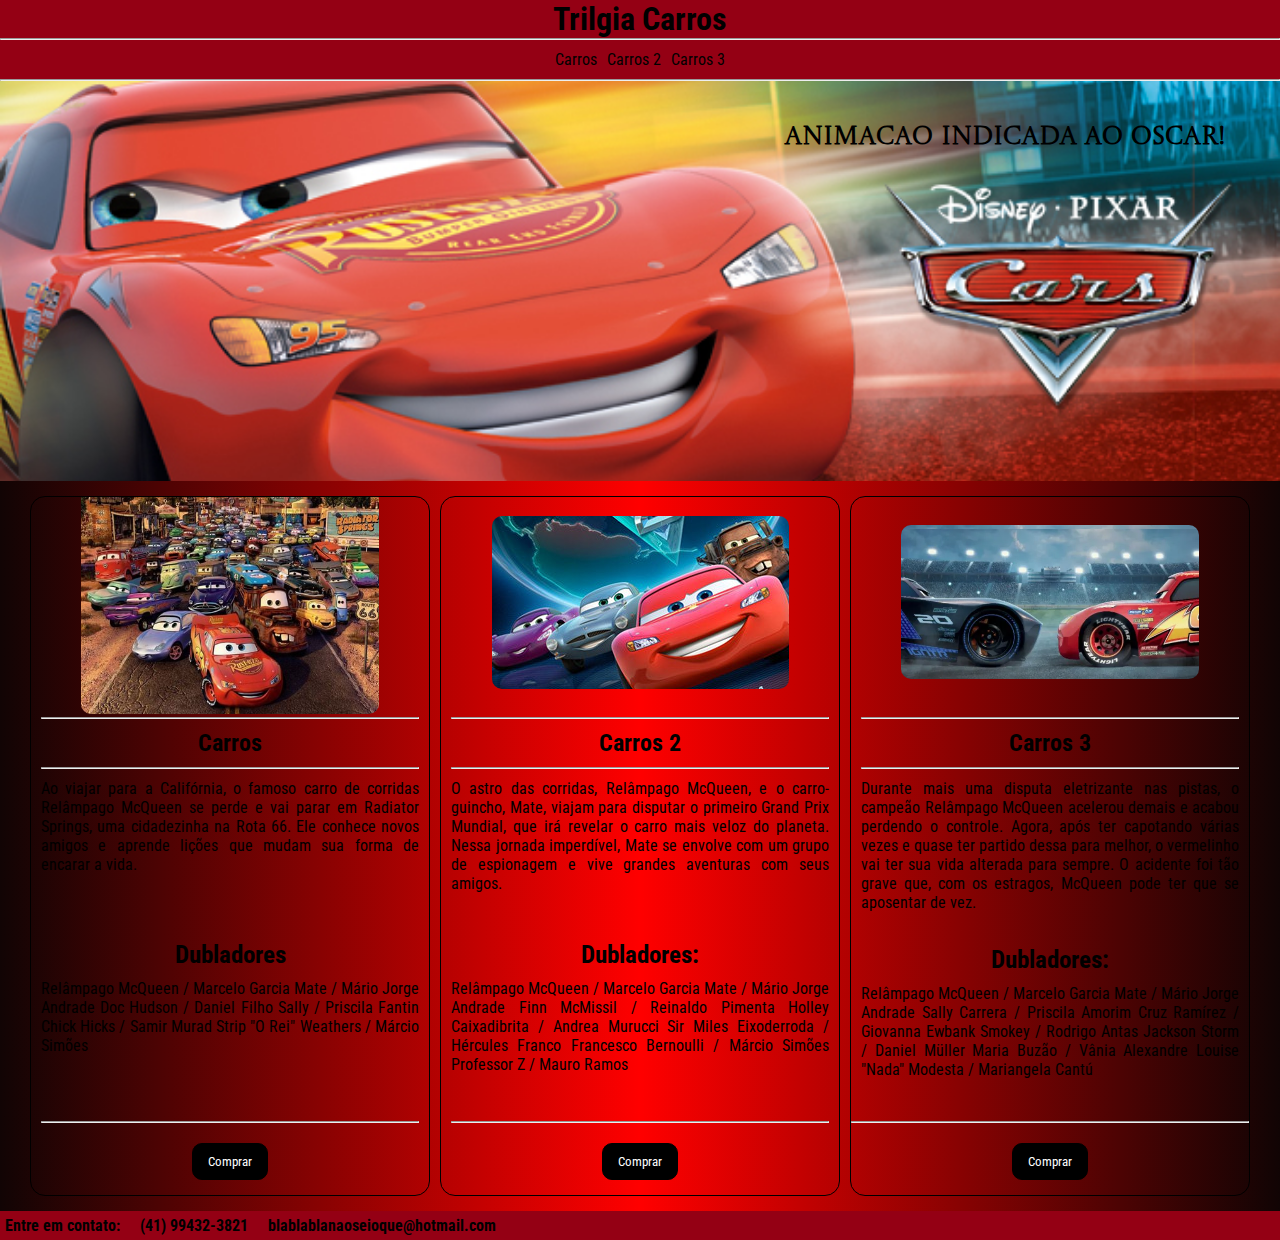
==== indexcards.html @ d116e016 "recup web" ====
<!DOCTYPE html>
<html lang="pt-br">

<head>
    <meta charset="UTF-8">
    <meta http-equiv="X-UA-Compatible" content="IE=edge">
    <meta name="viewport" content="width=device-width, initial-scale=1.0">
    <link href="https://fonts.googleapis.com/icon?family=Material+Icons" rel="stylesheet">
    <link rel="stylesheet" href="https://cdnjs.cloudflare.com/ajax/libs/font-awesome/6.4.0/css/all.min.css"
        integrity="sha512-iecdLmaskl7CVkqkXNQ/ZH/XLlvWZOJyj7Yy7tcenmpD1ypASozpmT/E0iPtmFIB46ZmdtAc9eNBvH0H/ZpiBw=="
        crossorigin="anonymous" referrerpolicy="no-referrer" />

    <link rel="stylesheet" href="./css/stylecard.css" />
    <title>Cards Filmes</title>
</head>

<body>
    <header class="cabecalho">
        <div class="logo">
            <h1>Trilgia Carros</h1>

        </div>
        <hr>
        <nav>
            <ul>
                <li><a href=""> Carros</a></li>
                <li><a href=""> Carros 2</a></li>
                <li><a href=""> Carros 3</a></li>
            </ul>
        </nav>
        <hr>
    </header>
    <main>
        <div id="banner">
            <span> ANIMACAO INDICADA AO OSCAR! </span>

        </div>

        <section>
            <div class="container__filmes">

                <div class="card">

                    <div class="card__background">

                        <img src="./img/poster1card.png" alt="">

                    </div>
                    <div class="card__descricao">
                        <hr>
                        <h2>Carros</h2>
                        <hr>
                        <p>
                            Ao viajar para a Califórnia, o famoso carro de corridas Relâmpago McQueen se perde e
                            vai parar em
                            Radiator Springs, uma cidadezinha na Rota 66. Ele conhece novos amigos e aprende lições que
                            mudam
                            sua forma de encarar a vida.
                        </p>

                        <span>Dubladores</span>

                        <p>Relâmpago McQueen / Marcelo Garcia
                            Mate / Mário Jorge Andrade
                            Doc Hudson / Daniel Filho
                            Sally / Priscila Fantin
                            Chick Hicks / Samir Murad
                            Strip "O Rei" Weathers / Márcio Simões
                        </p>
                        <hr>
                    </div>

                    <div class="card__botao">
                        <button>
                            <a href=""> Comprar</a>
                        </button>
                    </div>

                </div>
                <!--card2-->
                <div class="card">

                    <div class="card__background">
                        <img src="./img/poster2card.png" alt="">
                    </div>
                    <div class="card__descricao">
                        <hr>
                        <h2>Carros 2</h2>
                        <hr>
                        <p>
                            O astro das corridas, Relâmpago McQueen, e o carro-guincho, Mate, viajam para disputar o
                            primeiro
                            Grand Prix Mundial, que irá revelar o carro mais veloz do planeta. Nessa jornada imperdível,
                            Mate se
                            envolve com um grupo de espionagem e vive grandes aventuras com seus amigos.
                        </p>

                        <span>Dubladores:</span>

                        <p>Relâmpago McQueen / Marcelo Garcia
                            Mate / Mário Jorge Andrade
                            Finn McMissil / Reinaldo Pimenta
                            Holley Caixadibrita / Andrea Murucci
                            Sir Miles Eixoderroda / Hércules Franco
                            Francesco Bernoulli / Márcio Simões
                            Professor Z / Mauro Ramos</p>

                        <hr>
                    </div>

                    <div class="card__botao">
                        <button>
                            <a href=""> Comprar</a>
                        </button>
                    </div>

                </div>
                <!--card2-->
                <div class="card">

                    <div class="card__background">

                        <img class="card__img" src="./img/poster3card.png" alt="Computador">

                    </div>
                    <div class="card__descricao">
                        <hr>
                        <h2>Carros 3</h2>
                        <hr>
                        <p>
                            Durante mais uma disputa eletrizante nas pistas, o campeão Relâmpago McQueen acelerou demais
                            e acabou
                            perdendo o controle. Agora, após ter capotando várias vezes e quase ter partido dessa para
                            melhor, o
                            vermelinho vai ter sua vida alterada para sempre. O acidente foi tão grave que, com os
                            estragos,
                            McQueen pode ter que se aposentar de vez.
                        </p>

                        <span>Dubladores:</span>

                        <p>Relâmpago McQueen / Marcelo Garcia
                            Mate / Mário Jorge Andrade
                            Sally Carrera / Priscila Amorim
                            Cruz Ramírez / Giovanna Ewbank
                            Smokey / Rodrigo Antas
                            Jackson Storm / Daniel Müller
                            Maria Buzão / Vânia Alexandre
                            Louise "Nada" Modesta / Mariangela Cantú</p>

                    </div>
                    <hr>

                    <div class="card__botao">
                        <button>
                            <a href=""> Comprar</a>
                        </button>
                    </div>

                </div>

            </div>
        </section>

    </main>
    <footer>
        <span>Entre em contato:</span>
        <i class="fa-solid fa-phone"></i>
        <span> (41) 99432-3821</span>
        <i class="fa-solid fa-envelope"></i>
        <span> blablablanaoseioque@hotmail.com</span>
        <a href="https//www.facebook.com" target="_blank"><i class="fa-brands fa-facebook"></i></a>

    </footer>
</body>

</html>
---- css/stylecard.css ----
@import url('https://fonts.googleapis.com/css2?family=Castoro+Titling&display=swap');
@import url('https://fonts.googleapis.com/css2?family=Bruno+Ace&display=swap');
  @import url('https://fonts.googleapis.com/css2?family=Roboto+Condensed:wght@300;400;700&display=swap');


* {
    margin: 0;
    padding: 0;
    box-sizing: border-box;
    font-family: 'Roboto Condensed', sans-serif
}

body {
    background: rgb(17, 4, 4);
    background: linear-gradient(90deg, rgba(17, 4, 4, 1) 0%, rgba(255, 0, 0, 1) 50%, rgba(17, 4, 4, 1) 100%);
}

.cabecalho {
    background-color: rgb(148, 0, 20);
    display: flex;
    flex-direction: column;
    justify-content:space-between;
    align-items: center;

    
}

hr{
    width: 100%;
}

.cabecalho nav ul{
    display: flex;
    gap: 10px;
    list-style: none;
    padding: 10px;
}

.cabecalho nav li a{
    color: black;
    text-decoration: none;
}

#banner {
    background-image: url("../img/banner.jpg");
    height: 400px;
    background-repeat: no-repeat;
    background-position: center center;
    background-size: cover;
    padding-bottom: 10px;
}

#banner span{
    font-family: 'Castoro Titling', cursive;
    font-size: 25px;
    font-weight: bold;
    display: flex;
    flex-direction: column;
    align-items: flex-end;
    padding-top: 40px;
    padding-right: 55px;
}


.container__filmes {
    display: flex;
    flex-wrap: wrap;
    gap: 10px;
    justify-content: center;
    padding:15px;
}

.card {
    width: 400px;
    height: 700px;
    border: 1px solid black;
    border-radius: 15px;
    overflow: hidden;
    display: flex;
    flex-direction: column;
    gap: 20px;

}

.card__background {
    height: 200px;
    background-size: cover;
    display: flex;
    flex-direction: row;
    justify-content: center;
    align-items: center;
    padding-top: 10px;

}

.card__background img{
    max-width: 75%;
    border-radius: 10px;
}

.card__descricao {
    display: flex;
    flex-direction: column;
    gap: 10px;
    flex-grow: 1;
    padding: 0 10px;
}

.card__descricao h2 {
    
    text-align: center;
    color: black;
}

.card__descricao p {
    text-align: justify;
    flex-grow: 1;
}

.card__descricao span {
    font-size: 25px;
    font-weight: bold;
    text-align: center;
    display: block;
}

.card__botao{
    display:flex;
    flex-direction: row;
    justify-content: center;
    margin-bottom: 15px;
}

.card__botao button{
    border: 1px solid black;
    padding: 10px 15px;
    border-radius: 10px;
    background-color: black;
}
.card__botao a{
    color:white;
    text-decoration: none;
}

footer {
    background-color:  rgb(148, 0, 20);
    display: flex;
    gap: 10px;
    padding: 5px;
    font-weight: bold;
}

footer a{
    text-decoration: none;
    color: black;
}
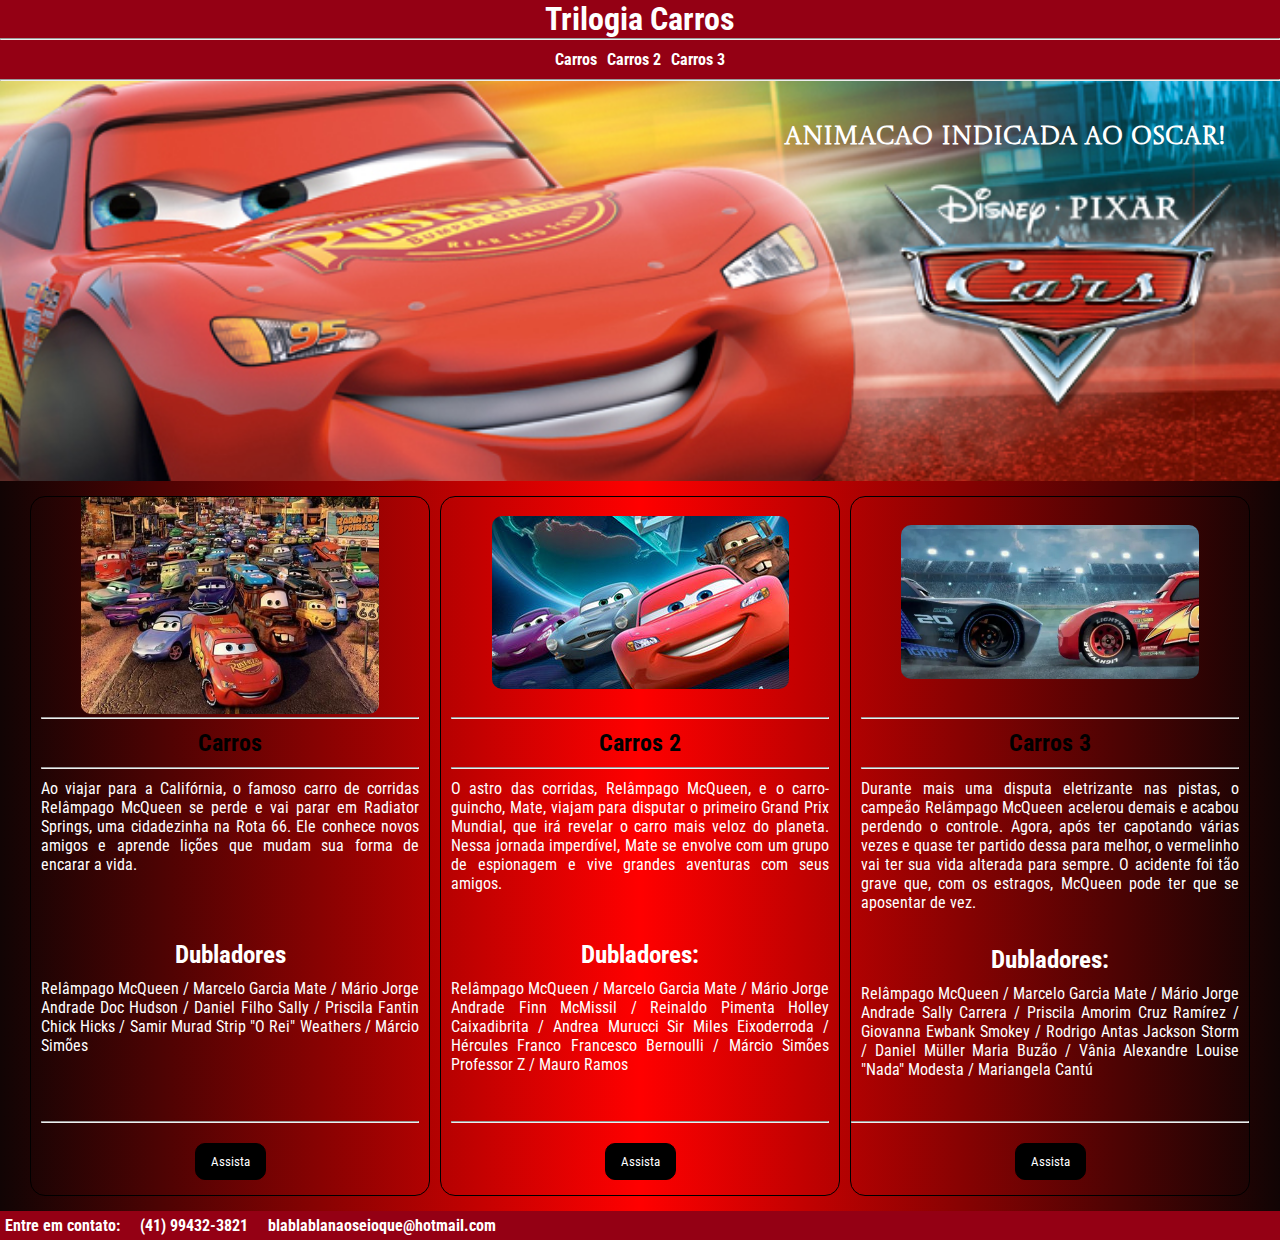
==== commit f1048f8e: "codigo finalizado" ====
--- a/indexcards.html
+++ b/indexcards.html
@@ -17,7 +17,7 @@
 <body>
     <header class="cabecalho">
         <div class="logo">
-            <h1>Trilgia Carros</h1>
+            <h1>Trilogia Carros</h1>
 
         </div>
         <hr>
@@ -72,7 +72,7 @@
 
                     <div class="card__botao">
                         <button>
-                            <a href=""> Comprar</a>
+                            <a href=""> Assista</a>
                         </button>
                     </div>
 
@@ -110,7 +110,7 @@
 
                     <div class="card__botao">
                         <button>
-                            <a href=""> Comprar</a>
+                            <a href=""> Assista</a>
                         </button>
                     </div>
 
@@ -153,7 +153,7 @@
 
                     <div class="card__botao">
                         <button>
-                            <a href=""> Comprar</a>
+                            <a href=""> Assista</a>
                         </button>
                     </div>
 
--- a/css/stylecard.css
+++ b/css/stylecard.css
@@ -1,6 +1,6 @@
 @import url('https://fonts.googleapis.com/css2?family=Castoro+Titling&display=swap');
 @import url('https://fonts.googleapis.com/css2?family=Bruno+Ace&display=swap');
-  @import url('https://fonts.googleapis.com/css2?family=Roboto+Condensed:wght@300;400;700&display=swap');
+@import url('https://fonts.googleapis.com/css2?family=Roboto+Condensed:wght@300;400;700&display=swap');
 
 
 * {
@@ -13,32 +13,38 @@
 body {
     background: rgb(17, 4, 4);
     background: linear-gradient(90deg, rgba(17, 4, 4, 1) 0%, rgba(255, 0, 0, 1) 50%, rgba(17, 4, 4, 1) 100%);
+    color: white;
 }
 
 .cabecalho {
     background-color: rgb(148, 0, 20);
     display: flex;
     flex-direction: column;
-    justify-content:space-between;
+    justify-content: space-between;
     align-items: center;
 
-    
+
 }
 
-hr{
+hr {
     width: 100%;
 }
 
-.cabecalho nav ul{
+.cabecalho nav ul {
     display: flex;
     gap: 10px;
     list-style: none;
     padding: 10px;
 }
 
-.cabecalho nav li a{
-    color: black;
+.cabecalho nav li a {
+    color: white;
     text-decoration: none;
+    font-weight: bolder;
+}
+
+.cabecalho nav li a:hover {
+    color: rgb(26, 12, 12)
 }
 
 #banner {
@@ -50,7 +56,7 @@
     padding-bottom: 10px;
 }
 
-#banner span{
+#banner span {
     font-family: 'Castoro Titling', cursive;
     font-size: 25px;
     font-weight: bold;
@@ -64,10 +70,10 @@
 
 .container__filmes {
     display: flex;
-    flex-wrap: wrap;
+    flex-wrap: nowrap;
     gap: 10px;
     justify-content: center;
-    padding:15px;
+    padding: 15px;
 }
 
 .card {
@@ -93,7 +99,7 @@
 
 }
 
-.card__background img{
+.card__background img {
     max-width: 75%;
     border-radius: 10px;
 }
@@ -107,7 +113,7 @@
 }
 
 .card__descricao h2 {
-    
+
     text-align: center;
     color: black;
 }
@@ -124,33 +130,34 @@
     display: block;
 }
 
-.card__botao{
-    display:flex;
+.card__botao {
+    display: flex;
     flex-direction: row;
     justify-content: center;
     margin-bottom: 15px;
 }
 
-.card__botao button{
+.card__botao button {
     border: 1px solid black;
     padding: 10px 15px;
     border-radius: 10px;
     background-color: black;
 }
-.card__botao a{
-    color:white;
+
+.card__botao a {
+    color: white;
     text-decoration: none;
 }
 
 footer {
-    background-color:  rgb(148, 0, 20);
+    background-color: rgb(148, 0, 20);
     display: flex;
     gap: 10px;
     padding: 5px;
     font-weight: bold;
 }
 
-footer a{
+footer a {
     text-decoration: none;
-    color: black;
-}
+    color: rgb(255, 255, 255);
+}